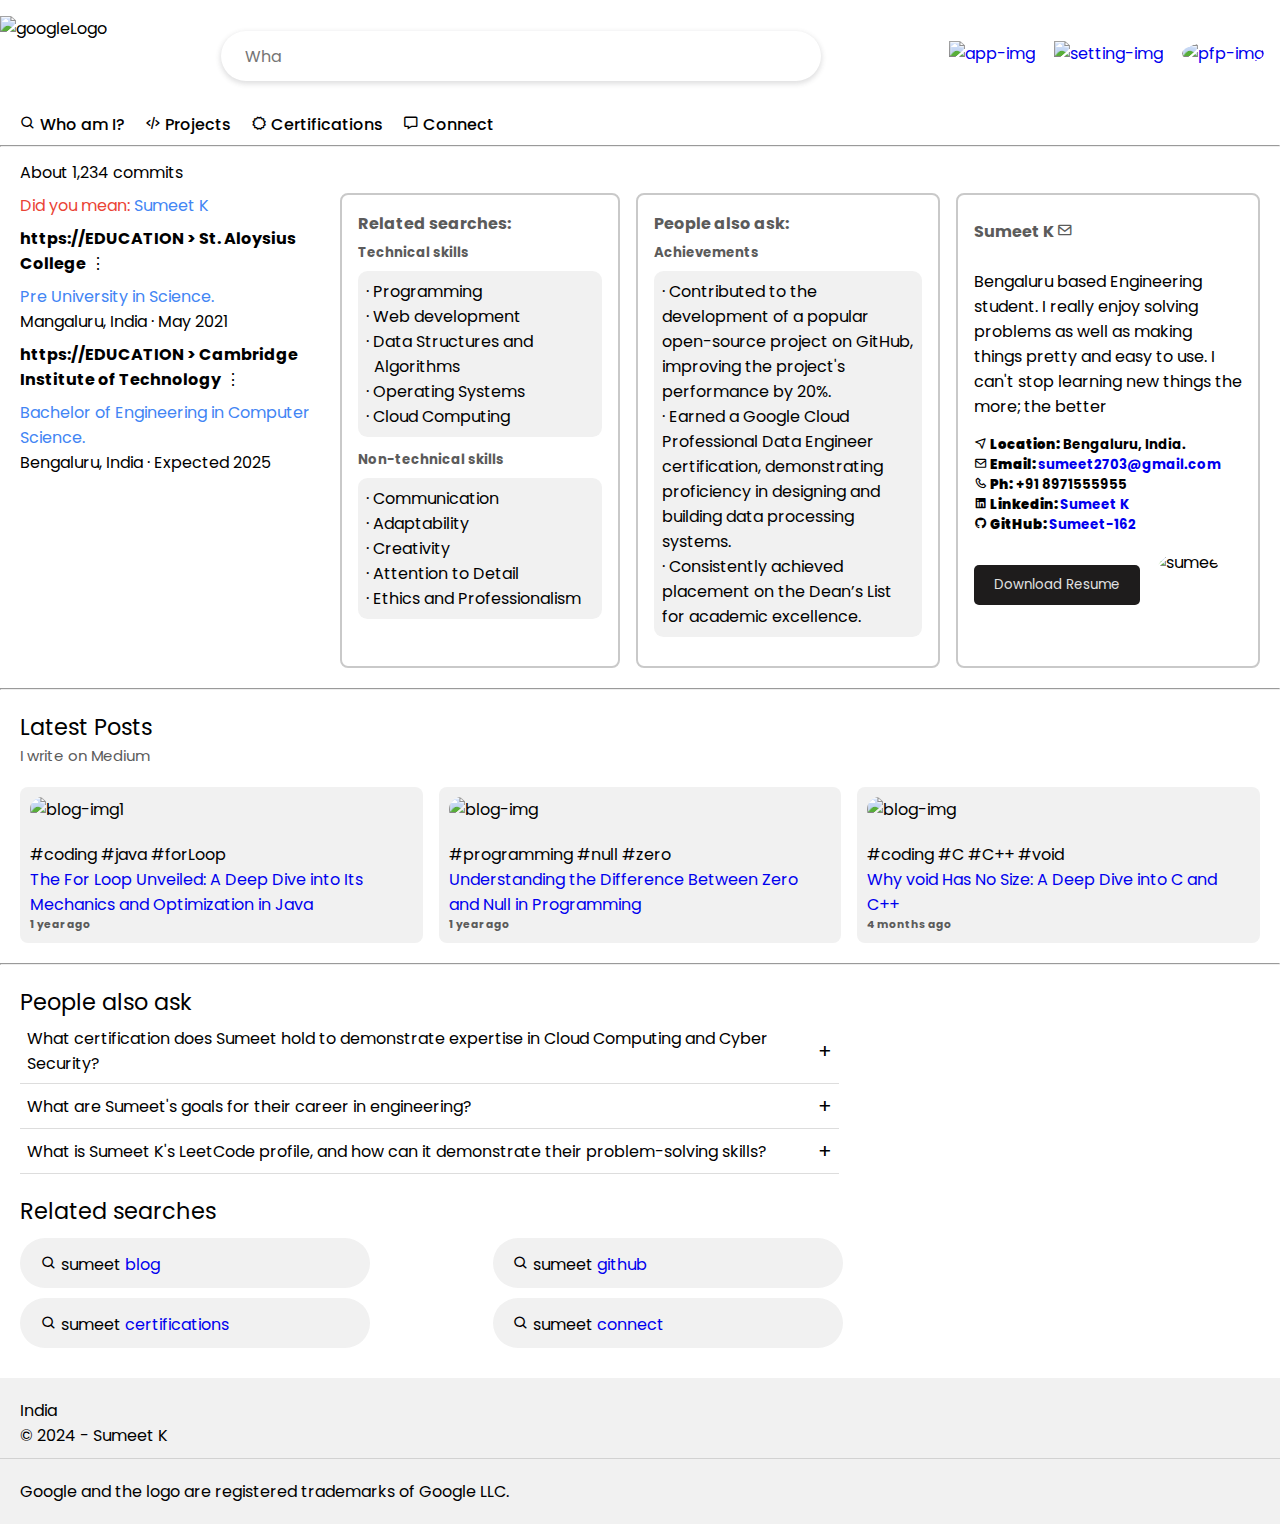
==== index.html @ fcd77405 "Update index.html" ====
<!DOCTYPE html>
<html lang="en">
<head>
  <meta charset="UTF-8">
  <meta name="viewport" content="width=device-width, initial-scale=1.0">
  <link rel="stylesheet" href="styles.css">
  <link rel="stylesheet"
  href="https://cdn.jsdelivr.net/npm/boxicons@latest/css/boxicons.min.css">
  <title>Welcome</title>
</head>
<body>
  <script src="scriptmain.js"></script>
  <div class="fixed">
    <header class="headsec">
      <img class="googlegif" src="https://raw.githubusercontent.com/Sumeet-162/Google-Resume/main/connect.gif" alt="googleLogo">
      <img class="minilogo" src="https://raw.githubusercontent.com/Sumeet-162/Google-Resume/main/minilogo.webp" alt="minilogo">
      <input class="ques" type="text" id="inputField"  placeholder="What does a good employee look like?">
      <div class="rightSec" id="rightSec">
        <a href="#"> <img class="icon" src="https://raw.githubusercontent.com/Sumeet-162/website-images/main/apps_FILL0_wght400_GRAD0_opsz48.png" alt="app-img"></a>
        <a href="#"> <img class="icon" src="https://raw.githubusercontent.com/Sumeet-162/website-images/main/settings_FILL1_wght400_GRAD0_opsz48.png" alt="setting-img"></a>
        <a href="#"> <img class="pfp-sec" src="https://raw.githubusercontent.com/Sumeet-162/website-images/main/unnamed.jpg" alt="pfp-img"></a>
      </div>
    </header>
    <div class="nav-main">
      <ul class="navbar">
        <li> <a href="#info"><i class='bx bx-search'></i> Who am I?</a></li>
        <!-- <li><a href="#light"><i class='bx bx-book'></i> Blogs</a></li> -->
        <li><a href="project.html"><i class='bx bx-code-alt'></i> Projects</a></li>
        <li><a href="certificate.html"><i class='bx bx-certification' ></i> Certifications</a></li>
        <li> <a href="connect.html"><i class='bx bx-message'></i> Connect</a></li>
      </ul>
    </div>
    <hr>
  </div>
  <div class="result" id="info">
    <p>About 1,234 commits</p>
  </div>
  <div class="info">
    <div class="box.1">
      <div class="one">
        <p class="red">Did you mean:&nbsp;</p><p class="blue"> Sumeet K</p>
      </div>
      <div class="edu">
        <b><p>https://EDUCATION > St. Aloysius College</b> &#8942;</p>
        <p class="blue-col">Pre University in Science.</p>
        <p>Mangaluru, India &middot; May 2021</p>
      </div>
      <div class="edu">
        <b><p>https://EDUCATION > Cambridge Institute of Technology</b> &#8942;</p>
        <p class="blue-col">Bachelor of Engineering in Computer Science.</p>
        <p>Bengaluru, India &middot; Expected 2025</p>
      </div>
    </div>
    <div class="box">
      <b><p class="gray2">Related searches:</p></b>
      <h5 class="gray">Technical skills</h5>
      <div class="light">
        <li>&#xb7; Programming</li>
        <li>&#xb7; Web development</li>
        <li>&#xb7; Data Structures and <br> &nbsp; Algorithms</li>
        <li>&#xb7; Operating Systems</li>
        <li>&#xb7; Cloud Computing</li>
      </div>
      <h5 class="gray1">Non-technical skills</h5>
      <div class="light" >
        <li>&#xb7; Communication</li>
        <li>&#xb7; Adaptability</li>
        <li id="light">&#xb7; Creativity</li>
        <li>&#xb7; Attention to Detail</li>
        <li>&#xb7; Ethics and Professionalism</li>
      </div>
    </div>
    <div class="box">
      <b><p class="gray2">People also ask:</p></b>
      <h5 class="gray">Achievements</h5>
      <div class="light">
        <ul>
          <li>&#xb7; Contributed to the development of a popular open-source project on GitHub, improving the project's performance by 20%.</li>
          <li>&#xb7; Earned a Google Cloud Professional Data Engineer certification, demonstrating proficiency in designing and building data processing systems.</li>
          <li>&#xb7; Consistently achieved placement on the Dean’s List for academic excellence.</li>
        </ul>
      </div>
    </div>
    <div class="box" >
      <h4 class="gray">Sumeet K <i class='bx bx-envelope'></i></h4>
      <br>
      <p>Bengaluru based Engineering student. I really enjoy solving problems as well as making things pretty and easy to use. I can't stop learning new things the more; the better</p>
      <div class="contact" >
        <h5> <i class='bx bx-navigation'></i> <b>Location:</b> Bengaluru, India.</h5>
        <h5><i class='bx bx-envelope' ></i> <b>Email: </b><a href="mailto:sumeet2703@gmail.com"> sumeet2703@gmail.com</a></h5>
        <h5><i class='bx bx-phone'></i> <b>Ph:</b> +91 8971555955</h5>
        <h5><i class='bx bxl-linkedin-square'></i> <b>Linkedin: </b><a href="https://www.linkedin.com/in/sumeet-k-573913238/" target="_blank"> Sumeet K</a></h5>
        <h5><i class='bx bxl-github'></i> <b>GitHub: </b><a href="https://github.com/Sumeet-162" target="_blank"> Sumeet-162</a></h5>
      </div>
      <div class="resume">
        <div class="resume-container">
          <a href="https://drive.google.com/file/d/1VGFZu-J9qNfU1UERwinSJv4qvQKl444m/view?usp=sharing"    target="_blank" download="Sumeet_Resume.pdf"><button class="download-button" onclick="downloadResume()">Download Resume</button></a>
        </div>
        <img src="https://raw.githubusercontent.com/Sumeet-162/Google-Resume/refs/heads/main/sumeetimg.jpeg" alt="sumeet" class="sumeetimg" height="100px">
      </div>
    </div>
  </div>
  <hr>
  <div > 
    <div class="blog-head">
      <p class="b-head">Latest Posts</p>
      <p class="gray21" id="blog">I write on Medium</p>
    </div>
      <div class="info1">
        <div class="bldr">
          <div class="blogImg">
            <img src="https://raw.githubusercontent.com/Sumeet-162/Google-Resume/main/blog1.gif" alt="blog-img1" class="blog-img">
          </div>
          <div class="blog-info">
            <p>#coding #java #forLoop</p>
          <a href="https://medium.com/@sumeet2703/introduction-82e4ddc1f907">The For Loop Unveiled: A Deep Dive into Its Mechanics and Optimization in Java</a>
          <h6 class="gray2">1 year ago</h6>
          </div>
        </div>
        <div class="bldr">
          <div class="blogImg">
            <img src="https://raw.githubusercontent.com/Sumeet-162/Google-Resume/main/resizegif2.gif" alt="blog-img" class="blog-img">
          </div>
          <div class="blog-info">
            <p>#programming #null #zero</p>
          <a href="https://medium.com/@sumeet2703/understanding-the-difference-between-zero-and-null-in-programming-db60b4e12934">Understanding the Difference Between Zero and Null in Programming</a>
          <h6 class="gray2">1 year ago</h6>
          </div>
        </div>
        <div class="bldr">
          <div class="blogImg">
            <img src="https://raw.githubusercontent.com/Sumeet-162/Google-Resume/main/animated-chock-coding-c78f6elj32sfoi8q.gif" alt="blog-img" class="blog-img">
          </div>
          <div class="blog">
            <div class="blog-info">
              <p>#coding #C #C++ #void</p>
            <a href="https://medium.com/@sumeet2703/why-void-has-no-size-a-deep-dive-into-c-and-c-34104f886c00">Why void Has No Size: A Deep Dive into C and C++</a>
            <h6 class="gray2">4 months ago</h6>
            </div>
          </div>
        </div>
    </div>
  </div>
  <hr>
  <div class="blog-head" id="blog">
    <div>
      <p class="b-head">People also ask</p>
    </div>
    <div class="accordion">
      <div class="accordion-item">
        <div class="accordion-title">
          <p>What certification does Sumeet hold to demonstrate expertise in Cloud Computing and Cyber Security?
          </p>
          <span class="toggle-icon">+</span>
        </div>
        <div class="accordion-content">
          <a href="https://coursera.org/share/9c71507b140acbb414abfca1cf73325c" target="_blank">&#xb7; Google Cybersecurity Professional Certificate</a>
          <br>
          <a href="https://coursera.org/share/ee8d1d4a9e6343d6b03e4fe02555265c" target="_blank">&#xb7; Google Cloud Fundamentals: Core Infrastructure</a> 
          <br>
          <a href="https://coursera.org/share/3c8035656eef0443c78a61ec90035aa0" target="_blank">&#xb7; Exploring Data Transformation with Google Cloud</a>
          <br>
          <a href="https://drive.google.com/file/d/14N7LN82ZyLDIvB7zqHjo2e9OqfQqj5fm/view" target="_blank">&#xb7; Microsoft Certified: Azure AI Fundamentals</a>
          <br>
          <a href="https://coursera.org/share/854ddb45e70fb0861900d0bdde219d9e" target="_blank">&#xb7; Google AI Essentials</a>
        </div>
      </div>
      
      <div class="accordion-item">
        <div class="accordion-title">
          <p>What are Sumeet's goals for their career in engineering?</p>
          <span class="toggle-icon">+</span>
        </div>
        <div class="accordion-content">
          <p>Sumeet aims to leverage their expertise in computer science to develop innovative solutions that address real-world problems. They aspire to contribute to impactful projects, continually enhance their technical and non-technical skills, and remain at the forefront of technological advancements. Sumeet is committed to lifelong learning and seeks to achieve excellence in the engineering field.
          </p>
        </div>
      </div>
      
      <div class="accordion-item">
        <div class="accordion-title">
          <p>What is Sumeet K's LeetCode profile, and how can it demonstrate their problem-solving skills? </p>
          <span class="toggle-icon">+</span>
        </div>
        <div class="accordion-content">
          <p>Sumeet K's LeetCode profile can be found at <a href="https://leetcode.com/u/sumeet2703/"> <b>LeetCode Profile.</b></a> It showcases their problem-solving skills through various coding challenges and solutions.</p>
        </div>
      </div>
    </div>
  </div>
  <div 
  <div class="blog-head">
    <div>
      <p class="b-head2">Related searches</p>
    </div>
    <div>
      <div class="relate-main">
        <p class="relate"><i class='bx bx-search'></i> sumeet <a href="#blog">blog</a></p>
        <p class="relate"><i class='bx bx-search'></i> sumeet <a href="https://github.com/Sumeet-162" target="_blank">github</a></p>
      </div>
      <div class="relate-main">
        <p class="relate"><i class='bx bx-search'></i> sumeet <a href="certificate.html">certifications</a></p>
        <p class="relate"><i class='bx bx-search'></i> sumeet <a href="connect.html" >connect</a></p>
      </div>
    </div>
  </div>
  <footer>
    <div class="foot">
      <div class="info-foot">
        <div>
          <p>India</p>
        </div>
        <div>
          <p>&copy; 2024 - Sumeet K</p>
        </div>
      </div>
      <div>
        <p class="gllc">Google and the logo are registered trademarks of Google LLC.</p>
      </div>
    </div>
  </footer>
</body>
</html>
---- styles.css ----
@import url('https://fonts.googleapis.com/css2?family=Poppins:ital,wght@0,100;0,200;0,300;0,400;0,500;0,600;0,700;0,800;0,900;1,100;1,200;1,300;1,400;1,500;1,600;1,700;1,800;1,900&display=swap');
*{
  font-family: "Poppins", sans-serif;
  margin: 0;
  padding: 0;
  box-sizing: border-box;
  scroll-padding-top: 2rem;
  scroll-behavior: smooth;
  list-style: none;
  text-decoration: none;
}

:root{
  --main-color: white;
  --second-color: #f1f1f1;
  --text-color: black;
  --gradient: linear-gradient( white, #f1f1f1, black);
}

html::-webkit-scrollbar{
  width: 0.5rem;
}

html::-webkit-scrollbar-track{
  background: transparent;
}

html::-webkit-scrollbar-thumb{
  background: var(--main-color);
  border-radius: 5rem;
}

.headsec{
  display: flex;
  width: 100%;
  margin-top: 1em;
  margin-bottom: 1em;
  align-items: center;
  justify-content: space-between;
}

.googlegif{
  height: 80px;
  /* padding-right: 3em; */
}



.minilogo{
  z-index: 10001;
  display: none;
}

.ques{
  border: 1px solid transparent;
  box-shadow: rgba(64, 60, 67, 0.16) 0px 2px 5px 1px;
  background-color: #ffffff;
  border: none;
  width: 600px;
  border-radius: 4em;
  color: black;
  font-size: 1em;
  padding-left: 1.5em;
  height: 50px;
}
.ques:hover{
  box-shadow: rgba(64, 60, 67, 0.24) 0px 2px 8px 1px;
  border-color: rgba(223, 225, 229, 0);
}

.rightSec{
  margin-right: 1em;
}

.pfp-sec{
  border-radius: 50%;
  width: 40px;
  align-items: center;
  margin-left: 15px;
}

.icon{
  width: 25px;
  padding-bottom: 5px;
  margin-left: 15px;
}

.navbar{
  display: flex;
  margin-bottom: 0.5rem;
}

.navbar li{
  position: relative;
}

.sumeetimg{
  border-radius: 100px;
  margin-top: 15px;
  float: right;
}

.resume{
  display: flex;
}

.resume-container {
  text-align: center;
  margin-top: 30px;
  margin-right: 10px;
}
@media(max-width: 480px){
  .resume-container{
    margin-right: 70px;
  }
  .result{
    margin-top: 20px;
  }
  .resume-container{
    padding-top: 15px;
  }
}

.download-button {
  padding: 10px 20px;
  background-color:  #1e1c1c;
  color:  #e2e2e2;
  border: none;
  border-radius: 5px;
  cursor: pointer;
  transition: background-color 0.3s ease, transform 0.3s ease;
}

.download-button:hover {
  background-color: #e2e2e2;
  color:  #1a1a1a;
  transform: scale(1.05); 
}

.fixed{
  position: fixed;
  background-color: white;
  top: 0;
  left: 0;
  width: 100%;
  z-index: 10000;
}

.navbar a{
  font-size: 1rem;
  padding-left: 20px;
  color: black;
  font-weight: 500;
}

.navbar a::after{
  content: '';
  width: 0;
  height: 3px;
  background: rgb(179, 179, 179);
  position: absolute;
  bottom: -4px;
  left: 0;
  transition: 0.5s;
  margin-left: 20px;
}

.navbar a:hover::after{
  width: 87%;
}
@media (max-width:970px){
  .navbar a{
    display: flex;
    align-items: center;
    padding-left: 5px;
    justify-content: space-between;
    font-size: 0.8em;
  }
  .nav-main{
    padding-right: 10px;
  }

}


.result{
  padding-top: 10em;
  margin-left: 20px;
}
.blue-col{
  color: #4285F4;
  margin-top: 0.5em;
}
.blue{
  color: #4285F4;
}

.red{
  color: #EA4335;
}
.one{
  display: flex;
}
.gray{
  color: #5b5b5b;
  margin-top: 0.5em;
}

.gray1{
  color: #5b5b5b;
  margin-top:1em;
}

.gray2{
  color: #5b5b5b;
}

.info{
  display: grid;
  grid-template-columns: repeat(auto-fit,minmax(280px,auto));
  gap: 1rem;
  margin-top: 0.5rem;
  margin-left: 20px;
  margin-right: 20px;
  margin-bottom: 20px;
}

@media(max-width:480px){
  .result{
    padding-top: 7em;
  }
}
.info1{
  display: grid;
  grid-template-columns: repeat(auto-fit,minmax(280px,auto));
  gap: 1rem;
  margin-top: 0.5rem;
  margin-left: 20px;
  margin-right: 20px;
  margin-bottom: 20px;
}

.box{
  border:2px solid #c9c9c9 ;
  padding: 1em;
  border-radius: 0.5em;
}

.edu{
  margin-top: 0.5em;
}

.light{
  background-color:#f1f1f1 ;
  padding: 0.5em;
  border-radius: 0.6em;
  margin-top: 0.5em;
}

.contact{
  margin-top: 1em;
}
@media(max-width: 480px){
  #rightSec{
    z-index: 100001;
    display: none;
  }
  .navbar{
    margin-left:20px;
  }
  .googlegif{
    display: none;
  }
  .minilogo{
    display: inline;
    width: 25px;
    margin-left: 15px;
    margin-right: 10px;
  }
  .accordion{
    width: 100%;
  }
  .ques{
    font-size: 0.9em;
  }
  .headsec{
    padding-right: 15px;
  }
}

.blog-head{
  margin-left: 20px;
  margin-bottom: 20px;
  margin-top: 20px;
}

.blog-img{
  border-radius: 1.5em;
  width: 100%;
  padding: 10px;
}
.blogImg{
  display: flex;
  align-items: center;
}
.gray21{
  color: #5b5b5b ;
  font-size: 15px;
}

.b-head{
  font-size: 1.4em;
}

/* body {
  font-family: Arial, sans-serif;
  background-color: white;
  padding: 10px;
  width: 70%;
} */

.accordion{
  width: 65%;
}
@media (max-width:970px){
  .accordion{
    width: 100%;
    padding-right: 10px;
  }

}

.accordion-item {
  background-color: #fff;
  /* margin-bottom: 10px; */
  /* border-radius: 5px; */
  overflow: hidden;
  /* box-shadow: 0 4px 8px rgba(0,0,0,0.1); */
}

.accordion-title {
  display: flex;
  justify-content: space-between;
  align-items: center;
  padding: 7px;
  cursor: pointer;
  border-bottom: 1px solid #ddd;
}

.accordion-title h3 {
  margin: 0;
  font-size: 16px;
  /* font-weight: bold; */
  color: rgb(48, 48, 48);
}

.toggle-icon {
  font-size: 20px;
}

.accordion-content {
  padding: 15px;
  display: none;
}

.accordion-content p {
  margin: 0;
  color: #666;
}


.bldr{
  background-color:#f1f1f1 ;
  border-radius: 0.5em;
}

.blog-info{
  padding: 10px;
}

.relate-main{
  width: 75%;
  display: grid;
  grid-template-columns: repeat(auto-fit,minmax(280px,auto));
}

.b-head2{
  font-size: 1.4em;
  margin-bottom: 10px;
}
.relate{
  border: 1px solid transparent;
  /* box-shadow: rgba(64, 60, 67, 0.16) 0px 2px 5px 1px; */
  background-color: #f1f1f1;
  border: none;
  width: 350px;
  border-radius: 4em;
  color: black;
  font-size: 1em;
  padding-top: 0.9em;
  padding-left: 1.3em;
  margin-bottom: 10px;
  height: 50px;

}

.foot{
  background-color:#f1f1f1 ;
  padding-bottom: 20px;
  padding-top: 10px;
}
.gllc{
  margin-left: 20px;
  padding-top: 20px;
  
  
}
.info-foot{
  display: grid;
  padding-left: 20px;
  padding-bottom: 10px;
  padding-top: 10px;
  border-bottom: 1px solid #d2d2d2;
}
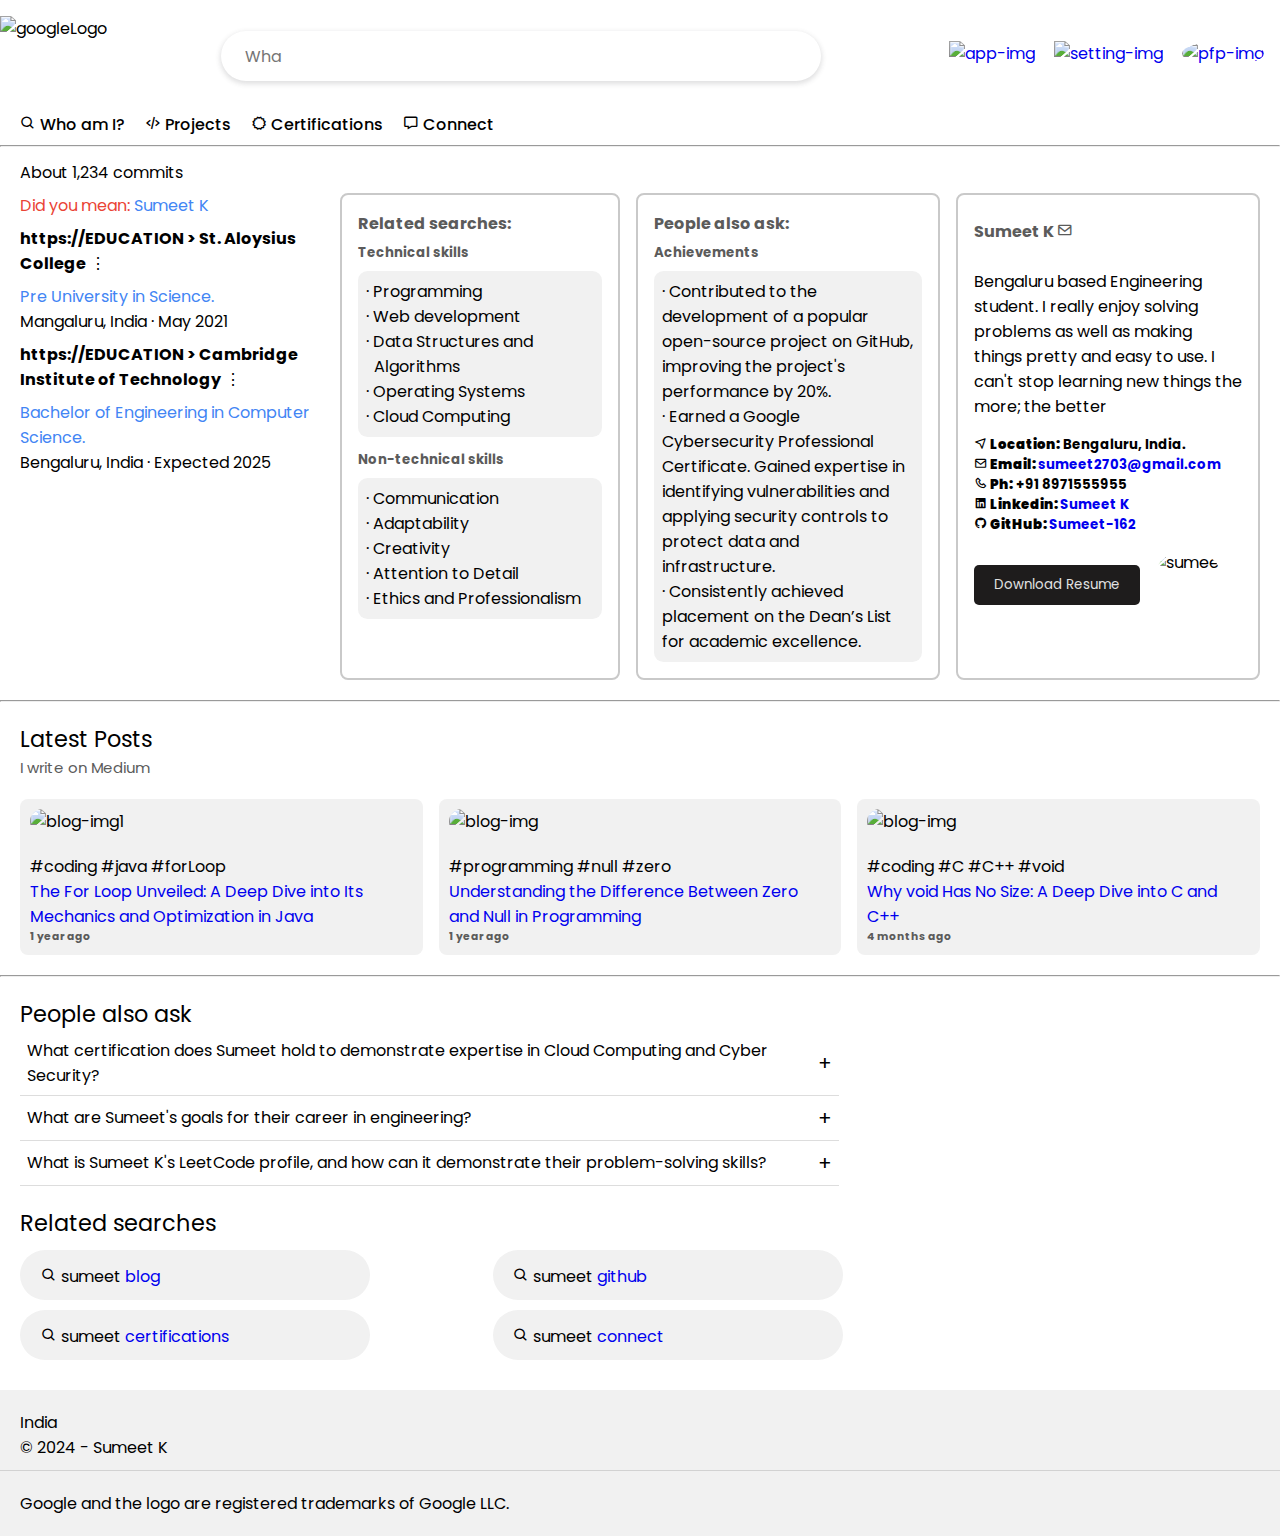
==== commit c290f4c3: "Update index.html" ====
--- a/index.html
+++ b/index.html
@@ -76,7 +76,7 @@
       <div class="light">
         <ul>
           <li>&#xb7; Contributed to the development of a popular open-source project on GitHub, improving the project's performance by 20%.</li>
-          <li>&#xb7; Earned a Google Cloud Professional Data Engineer certification, demonstrating proficiency in designing and building data processing systems.</li>
+          <li>&#xb7; Earned a Google Cybersecurity Professional Certificate. Gained expertise in identifying vulnerabilities and applying security controls to protect data and infrastructure.</li>
           <li>&#xb7; Consistently achieved placement on the Dean’s List for academic excellence.</li>
         </ul>
       </div>
@@ -94,7 +94,7 @@
       </div>
       <div class="resume">
         <div class="resume-container">
-          <a href="https://drive.google.com/file/d/1VGFZu-J9qNfU1UERwinSJv4qvQKl444m/view?usp=sharing"    target="_blank" download="Sumeet_Resume.pdf"><button class="download-button" onclick="downloadResume()">Download Resume</button></a>
+          <a href="https://acrobat.adobe.com/id/urn:aaid:sc:AP:8429d5f2-9719-4fff-bb2b-034229946a20"    target="_blank" download="Sumeet_Resume.pdf"><button class="download-button" onclick="downloadResume()">Download Resume</button></a>
         </div>
         <img src="https://raw.githubusercontent.com/Sumeet-162/Google-Resume/refs/heads/main/sumeetimg.jpeg" alt="sumeet" class="sumeetimg" height="100px">
       </div>
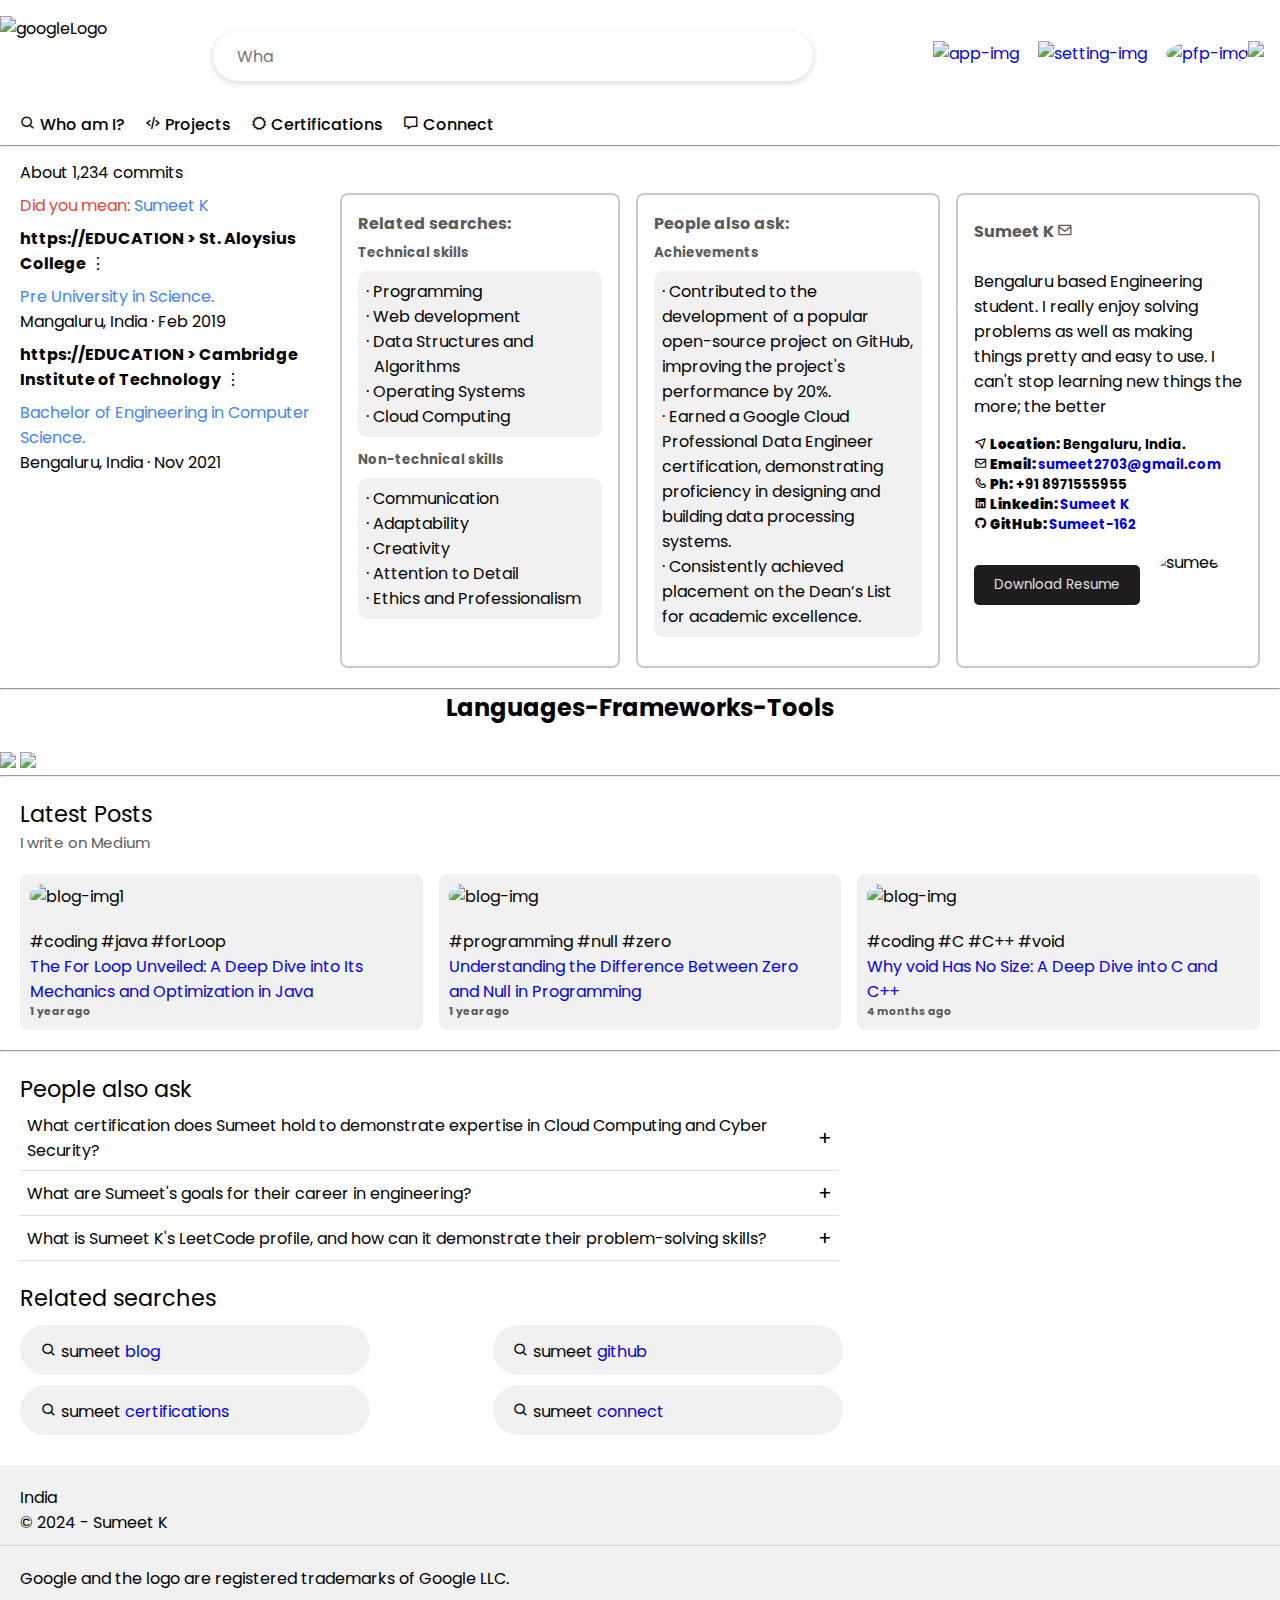
==== commit 4b2270c5: "Update index.html" ====
--- a/index.html
+++ b/index.html
@@ -7,6 +7,13 @@
   <link rel="stylesheet"
   href="https://cdn.jsdelivr.net/npm/boxicons@latest/css/boxicons.min.css">
   <title>Welcome</title>
+  <link rel="preconnect" href="https://fonts.googleapis.com">
+<link rel="preconnect" href="https://fonts.gstatic.com" crossorigin>
+<link href="https://fonts.googleapis.com/css2?family=Press+Start+2P&display=swap" rel="stylesheet">
+<link rel='stylesheet' href='https://cdn-uicons.flaticon.com/2.6.0/uicons-regular-straight/css/uicons-regular-straight.css'>
+<link rel="preconnect" href="https://fonts.googleapis.com">
+<link rel="preconnect" href="https://fonts.gstatic.com" crossorigin>
+<link href="https://fonts.googleapis.com/css2?family=Raleway:ital,wght@0,100..900;1,100..900&display=swap" rel="stylesheet">
 </head>
 <body>
   <script src="scriptmain.js"></script>
@@ -16,6 +23,7 @@
       <img class="minilogo" src="https://raw.githubusercontent.com/Sumeet-162/Google-Resume/main/minilogo.webp" alt="minilogo">
       <input class="ques" type="text" id="inputField"  placeholder="What does a good employee look like?">
       <div class="rightSec" id="rightSec">
+        <img align="right" src="https://visitor-badge.laobi.icu/badge?page_id=Sumeet-162.Sumeet-162" class="visit" />
         <a href="#"> <img class="icon" src="https://raw.githubusercontent.com/Sumeet-162/website-images/main/apps_FILL0_wght400_GRAD0_opsz48.png" alt="app-img"></a>
         <a href="#"> <img class="icon" src="https://raw.githubusercontent.com/Sumeet-162/website-images/main/settings_FILL1_wght400_GRAD0_opsz48.png" alt="setting-img"></a>
         <a href="#"> <img class="pfp-sec" src="https://raw.githubusercontent.com/Sumeet-162/website-images/main/unnamed.jpg" alt="pfp-img"></a>
@@ -43,12 +51,12 @@
       <div class="edu">
         <b><p>https://EDUCATION > St. Aloysius College</b> &#8942;</p>
         <p class="blue-col">Pre University in Science.</p>
-        <p>Mangaluru, India &middot; May 2021</p>
+        <p>Mangaluru, India &middot; Feb 2019</p>
       </div>
       <div class="edu">
         <b><p>https://EDUCATION > Cambridge Institute of Technology</b> &#8942;</p>
         <p class="blue-col">Bachelor of Engineering in Computer Science.</p>
-        <p>Bengaluru, India &middot; Expected 2025</p>
+        <p>Bengaluru, India &middot; Nov 2021</p>
       </div>
     </div>
     <div class="box">
@@ -76,7 +84,7 @@
       <div class="light">
         <ul>
           <li>&#xb7; Contributed to the development of a popular open-source project on GitHub, improving the project's performance by 20%.</li>
-          <li>&#xb7; Earned a Google Cybersecurity Professional Certificate. Gained expertise in identifying vulnerabilities and applying security controls to protect data and infrastructure.</li>
+          <li>&#xb7; Earned a Google Cloud Professional Data Engineer certification, demonstrating proficiency in designing and building data processing systems.</li>
           <li>&#xb7; Consistently achieved placement on the Dean’s List for academic excellence.</li>
         </ul>
       </div>
@@ -94,11 +102,20 @@
       </div>
       <div class="resume">
         <div class="resume-container">
-          <a href="https://acrobat.adobe.com/id/urn:aaid:sc:AP:8429d5f2-9719-4fff-bb2b-034229946a20"    target="_blank" download="Sumeet_Resume.pdf"><button class="download-button" onclick="downloadResume()">Download Resume</button></a>
+          <a href="https://drive.google.com/file/d/1VGFZu-J9qNfU1UERwinSJv4qvQKl444m/view?usp=sharing"    target="_blank" download="Sumeet_Resume.pdf"><button class="download-button" onclick="downloadResume()">Download Resume</button></a>
         </div>
         <img src="https://raw.githubusercontent.com/Sumeet-162/Google-Resume/refs/heads/main/sumeetimg.jpeg" alt="sumeet" class="sumeetimg" height="100px">
       </div>
     </div>
+  </div>
+  <hr>
+  <div class="frame">
+    <h2  class="frame-head" align="center"> Languages-Frameworks-Tools </h2>
+      <br/>
+      <div class="frame-icon">
+        <img class="icon-img" src="https://skillicons.dev/icons?i=react,html,css,vscode,github,figma,tailwind,git"/>
+        <img class="icon-img" src="https://skillicons.dev/icons?i=nodejs,javascript,express,mongodb,c,java,nextjs,mysql"/><br>
+      </div>
   </div>
   <hr>
   <div > 
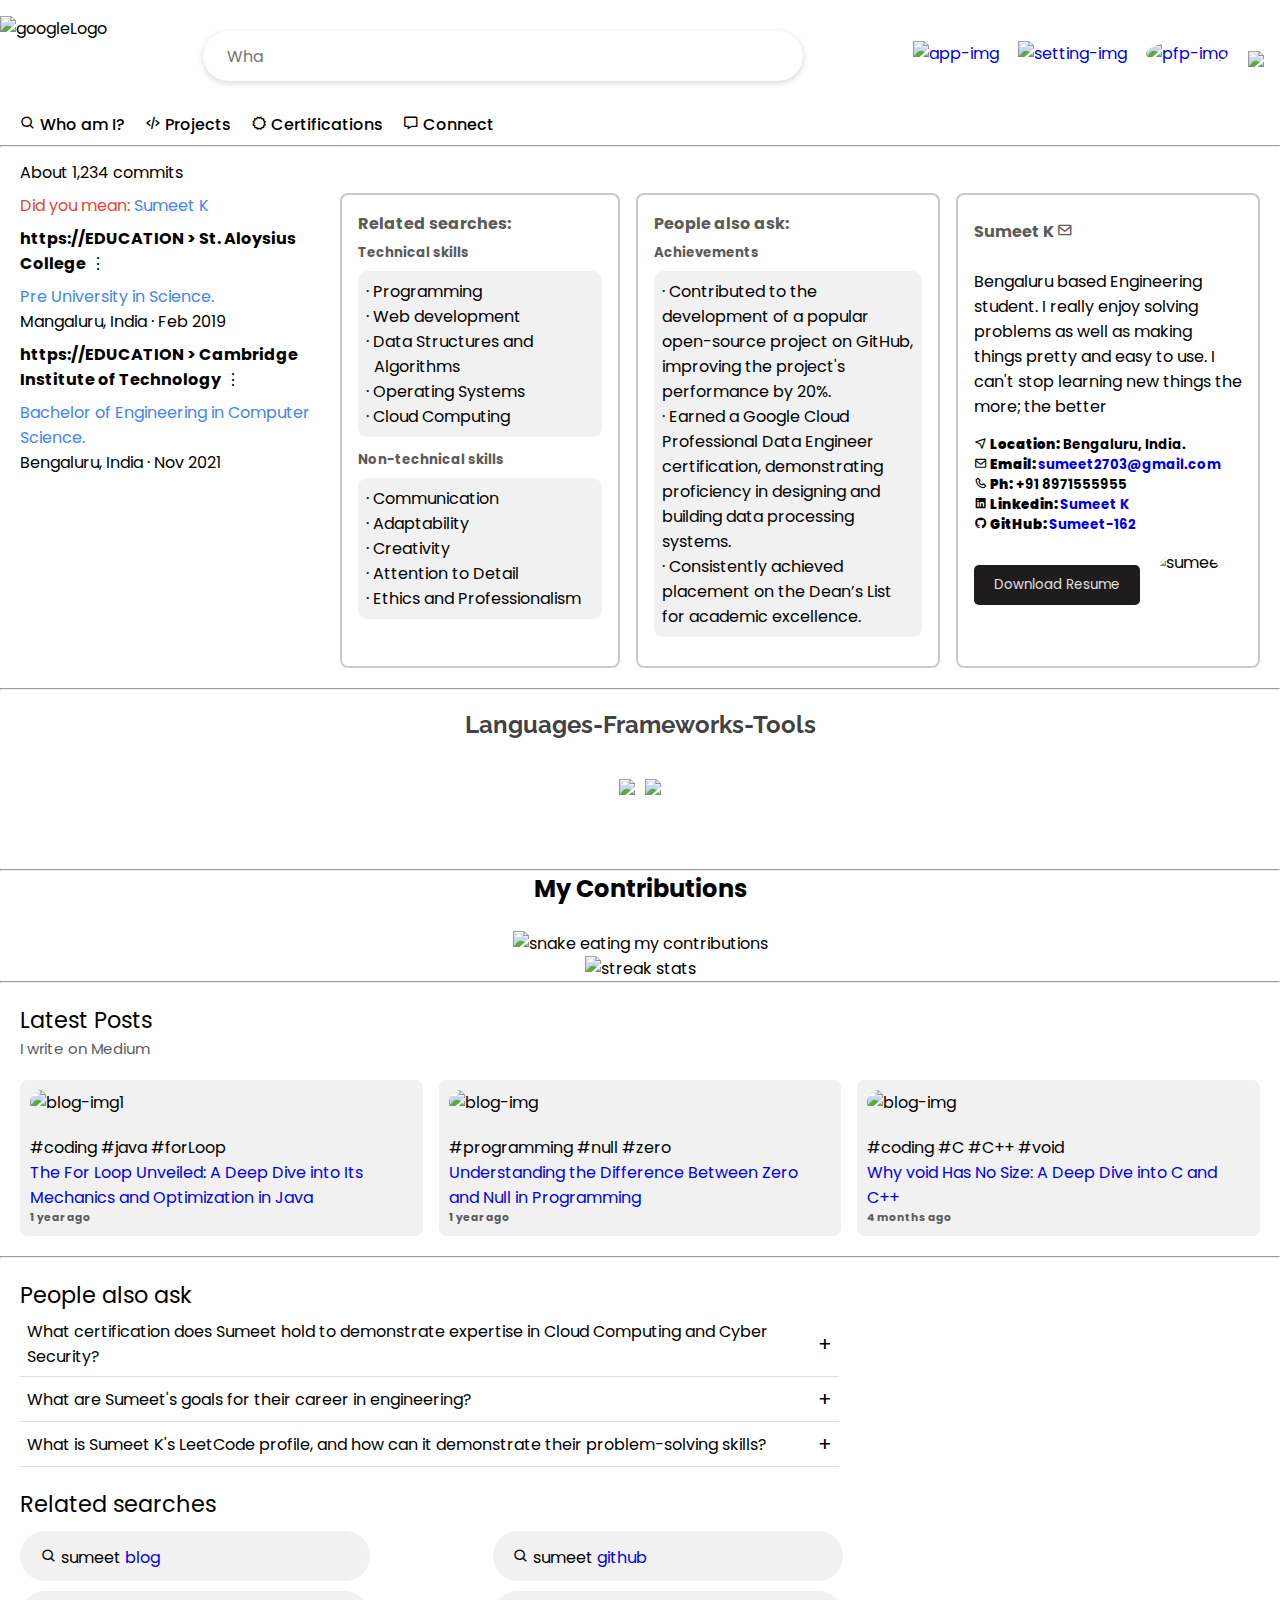
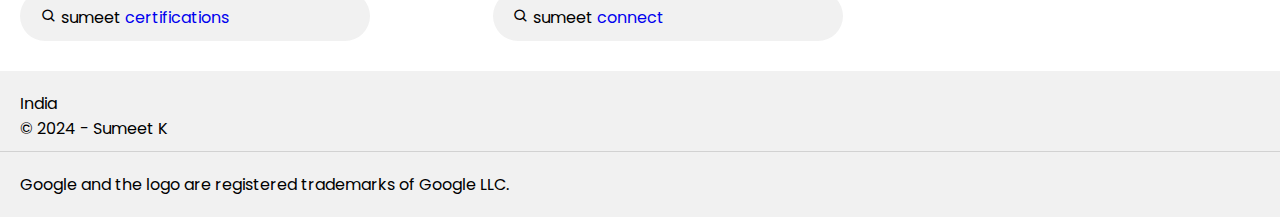
==== commit 8c96e1ad: "Update index.html" ====
--- a/index.html
+++ b/index.html
@@ -114,8 +114,19 @@
       <br/>
       <div class="frame-icon">
         <img class="icon-img" src="https://skillicons.dev/icons?i=react,html,css,vscode,github,figma,tailwind,git"/>
-        <img class="icon-img" src="https://skillicons.dev/icons?i=nodejs,javascript,express,mongodb,c,java,nextjs,mysql"/><br>
-      </div>
+        <img class="icon-img" src="https://skillicons.dev/icons?i=nodejs,javascript,express,mongodb,c,java,nextjs,mysql"/>
+      </div>
+  </div>
+  <hr>
+  <div class="snake">
+    <div align="center">
+      <h2 class="snake-head">My Contributions </h2>
+      <br>
+      <img class="game" alt="snake eating my contributions" src="https://raw.githubusercontent.com/Sumeet-162/Sumeet-162/output/github-contribution-grid-snake.svg" />
+    </div>
+    <div align=center>
+      <img class="stat" width=350 src="https://github-readme-streak-stats-salesp07.vercel.app/?user=Sumeet-162&count_private=true&theme=react&border_radius=10" alt="streak stats"/>
+    </div>
   </div>
   <hr>
   <div > 
--- a/styles.css
+++ b/styles.css
@@ -423,3 +423,32 @@
   padding-top: 10px;
   border-bottom: 1px solid #d2d2d2;
 }
+
+.visit{
+  padding-left: 20px;
+  padding-top: 10px;
+}
+
+.icon-img{
+  height: 40px;
+}
+
+.frame{
+  padding-top: 20px;
+}
+.frame-icon{
+  display: flex;
+  flex-wrap: wrap;
+  align-items: center;
+  justify-content: center;
+  gap: 10px;
+  /* padding-left: 20px; */
+  padding-bottom: 50px;
+  padding-top: 15px;
+}
+
+.frame-head{
+  font-family: "Raleway", sans-serif;
+  font-optical-sizing: auto;
+  color: #424242;
+}
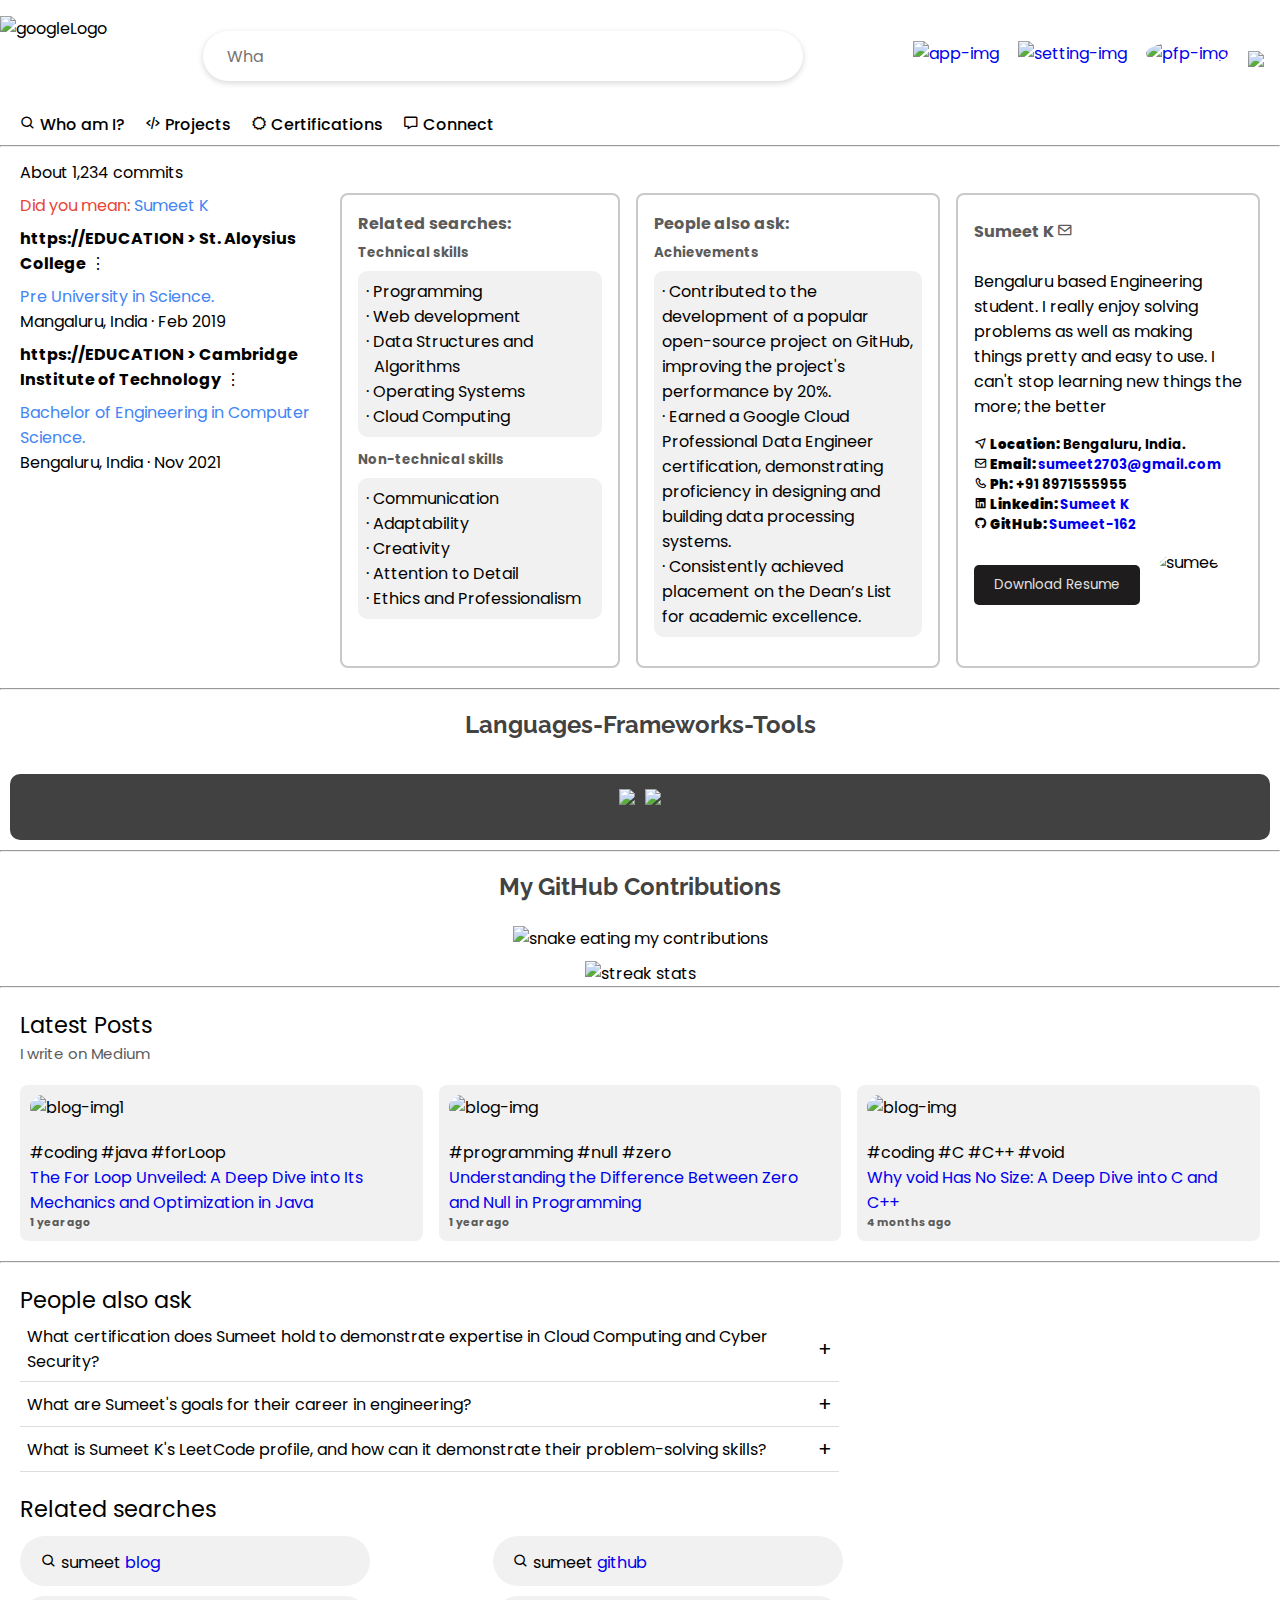
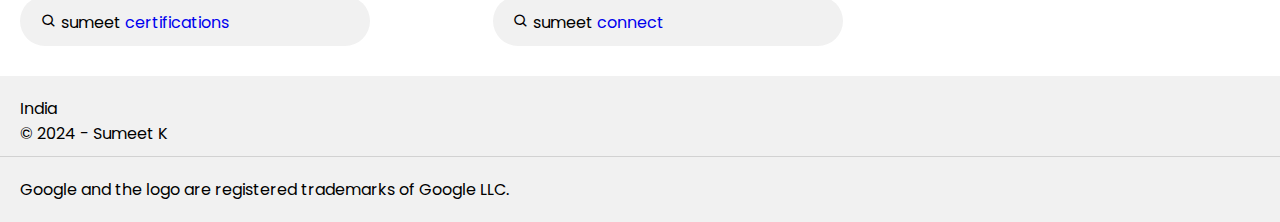
==== commit df26e2f7: "Update index.html" ====
--- a/index.html
+++ b/index.html
@@ -109,7 +109,7 @@
     </div>
   </div>
   <hr>
-  <div class="frame">
+  <div class="frame" align="center">
     <h2  class="frame-head" align="center"> Languages-Frameworks-Tools </h2>
       <br/>
       <div class="frame-icon">
@@ -120,12 +120,12 @@
   <hr>
   <div class="snake">
     <div align="center">
-      <h2 class="snake-head">My Contributions </h2>
+      <h2 class="snake-head">My GitHub Contributions </h2>
       <br>
       <img class="game" alt="snake eating my contributions" src="https://raw.githubusercontent.com/Sumeet-162/Sumeet-162/output/github-contribution-grid-snake.svg" />
     </div>
     <div align=center>
-      <img class="stat" width=350 src="https://github-readme-streak-stats-salesp07.vercel.app/?user=Sumeet-162&count_private=true&theme=react&border_radius=10" alt="streak stats"/>
+      <img class="stat" width=500 src="https://github-readme-streak-stats-salesp07.vercel.app/?user=Sumeet-162&count_private=true&theme=react&border_radius=10" alt="streak stats"/>
     </div>
   </div>
   <hr>
--- a/styles.css
+++ b/styles.css
@@ -430,25 +430,50 @@
 }
 
 .icon-img{
-  height: 40px;
+  height: 36px;
 }
 
 .frame{
   padding-top: 20px;
 }
-.frame-icon{
+.frame-icon {
+  background-color: #414141;
+  margin: 10px;
+  border-radius: 10px;
   display: flex;
   flex-wrap: wrap;
   align-items: center;
   justify-content: center;
   gap: 10px;
-  /* padding-left: 20px; */
-  padding-bottom: 50px;
+  padding-bottom: 15px;
   padding-top: 15px;
-}
+  transition: background-color 0.5s ease;
+}
+
+.frame-icon:hover {
+  background-color: #d6d6d6;
+}
+
 
 .frame-head{
   font-family: "Raleway", sans-serif;
   font-optical-sizing: auto;
   color: #424242;
 }
+
+
+.snake{
+  margin-top: 10px;
+}
+.game{
+  width: 350px;
+}
+.snake-head{
+  padding-top: 10px;
+  font-family: "Raleway", sans-serif;
+  font-optical-sizing: auto;
+  color: #424242;
+}
+.stat{
+  padding-top: 10px;
+}
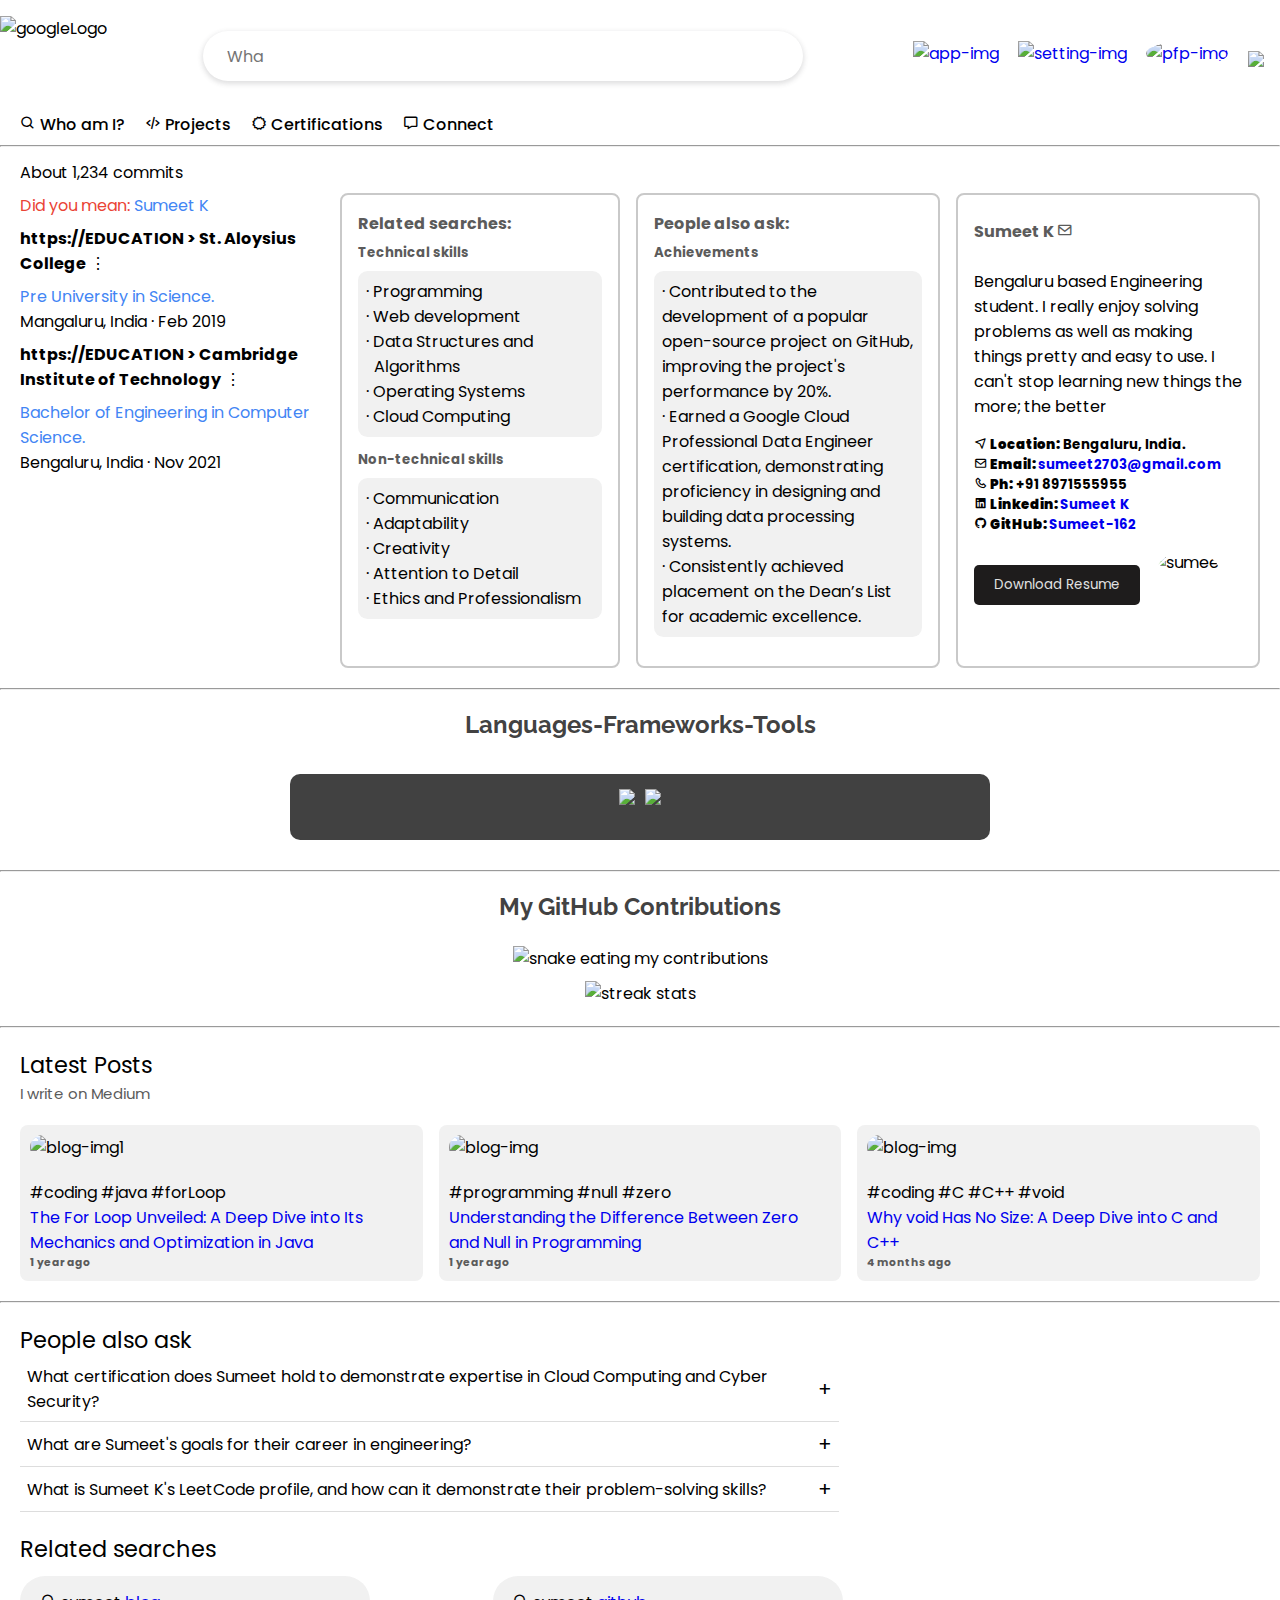
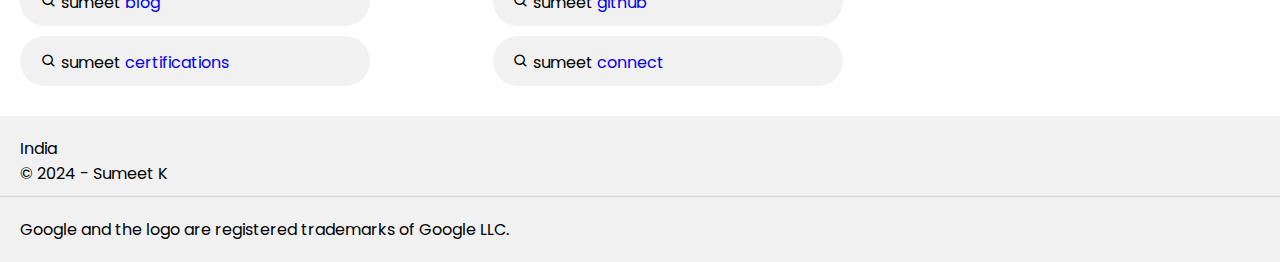
==== commit 2e0a63d0: "Update index.html" ====
--- a/index.html
+++ b/index.html
@@ -102,7 +102,7 @@
       </div>
       <div class="resume">
         <div class="resume-container">
-          <a href="https://drive.google.com/file/d/1VGFZu-J9qNfU1UERwinSJv4qvQKl444m/view?usp=sharing"    target="_blank" download="Sumeet_Resume.pdf"><button class="download-button" onclick="downloadResume()">Download Resume</button></a>
+          <a href="https://acrobat.adobe.com/id/urn:aaid:sc:AP:f10c1012-4989-4ce4-b35c-5926f8311f44"    target="_blank" download="Sumeet_Resume.pdf"><button class="download-button" onclick="downloadResume()">Download Resume</button></a>
         </div>
         <img src="https://raw.githubusercontent.com/Sumeet-162/Google-Resume/refs/heads/main/sumeetimg.jpeg" alt="sumeet" class="sumeetimg" height="100px">
       </div>
--- a/styles.css
+++ b/styles.css
@@ -169,18 +169,17 @@
 .navbar a:hover::after{
   width: 87%;
 }
-@media (max-width:970px){
+@media (max-width:470px){
   .navbar a{
     display: flex;
     align-items: center;
     padding-left: 5px;
     justify-content: space-between;
-    font-size: 0.8em;
+    font-size: 0.55em;
   }
   .nav-main{
     padding-right: 10px;
   }
-
 }
 
 
@@ -435,8 +434,10 @@
 
 .frame{
   padding-top: 20px;
+  padding-bottom: 20px;
 }
 .frame-icon {
+  width: 700px;
   background-color: #414141;
   margin: 10px;
   border-radius: 10px;
@@ -464,10 +465,11 @@
 
 .snake{
   margin-top: 10px;
-}
-.game{
+  padding-bottom: 20px;
+}
+/* .game{
   width: 350px;
-}
+} */
 .snake-head{
   padding-top: 10px;
   font-family: "Raleway", sans-serif;
@@ -477,3 +479,39 @@
 .stat{
   padding-top: 10px;
 }
+
+@media(max-width: 480px){
+  .game{
+    width: 350px;
+  }
+  .frame-icon{
+    width: 350px;
+  }
+  .stat{
+    width: 350px;
+  }
+}
+
+@media(max-width: 800px){
+  .rightSec{
+    display: none;
+  }
+  .game{
+    width: 100%;
+  }
+  .relate-main{
+    width: 100%;
+  }
+  .navbar{
+    font-size: 20px;
+    justify-content: space-between;
+    margin: 10px;
+    width: 80%;
+  }
+  .frame-icon{
+    width: 95%;
+  }
+  .googlegif{
+    margin-right: 20px;
+  }
+}
